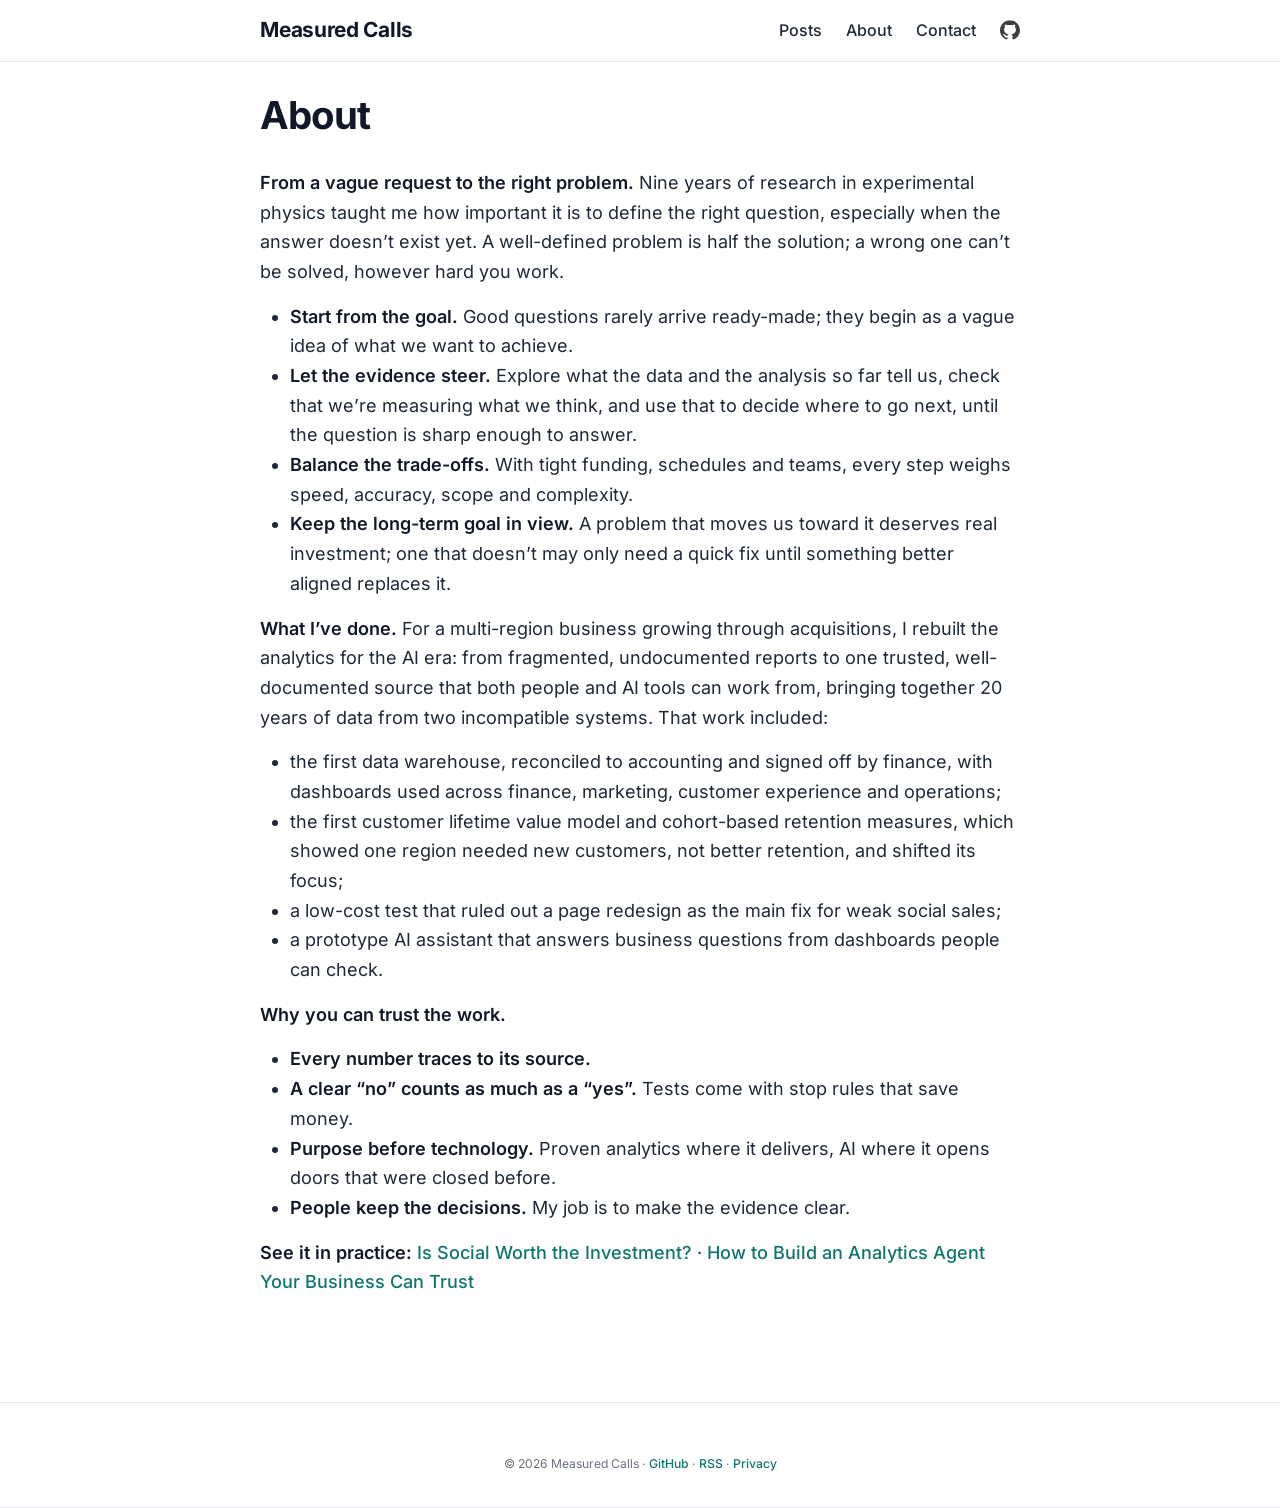
==== about/index.html @ 53e9ac72 "Release snapshot: 2026-11-05T15:10:46Z" ====
<!DOCTYPE html>
<html lang="en"><head>
  <meta charset="utf-8">
  <meta http-equiv="X-UA-Compatible" content="IE=edge">
  <meta name="viewport" content="width=device-width, initial-scale=1"><!-- Begin Jekyll SEO tag v2.7.1 -->
<title>About | Measured Calls</title>
<meta name="generator" content="Jekyll v3.9.0" />
<meta property="og:title" content="About" />
<meta name="author" content="" />
<meta property="og:locale" content="en_US" />
<meta name="description" content="Analytics for leaders who need decisions they can stand behind: defining the right problem, building trusted data and choosing proven analytics or AI to fit the purpose." />
<meta property="og:description" content="Analytics for leaders who need decisions they can stand behind: defining the right problem, building trusted data and choosing proven analytics or AI to fit the purpose." />
<link rel="canonical" href="https://measuredcallshq.github.io/about/" />
<meta property="og:url" content="https://measuredcallshq.github.io/about/" />
<meta property="og:site_name" content="Measured Calls" />
<meta name="twitter:card" content="summary" />
<meta property="twitter:title" content="About" />
<script type="application/ld+json">
{"url":"https://measuredcallshq.github.io/about/","name":"Measured Calls","headline":"About","sameAs":["https://github.com/measuredcallshq"],"description":"Analytics for leaders who need decisions they can stand behind: defining the right problem, building trusted data and choosing proven analytics or AI to fit the purpose.","author":{"@type":"Person","name":""},"@type":"WebSite","@context":"https://schema.org"}</script>
<!-- End Jekyll SEO tag -->
<link rel="stylesheet" href="/assets/main.css"><link type="application/atom+xml" rel="alternate" href="https://measuredcallshq.github.io/feed.xml" title="Measured Calls" /><script defer src="https://cloud.umami.is/script.js" data-website-id="e03cd52a-4199-4e36-b0c2-2d3a0d339734"></script>


</head>
<body><header class="site-header" role="banner">

  <div class="wrapper">
    <a class="site-title" rel="author" href="/">Measured Calls</a><nav class="site-nav">
      <a class="page-link" href="/#case-studies">Posts</a>
      <a class="page-link" href="/about/">About</a>
      <a class="page-link" href="/contact/">Contact</a>
      <a class="page-link nav-github" href="https://github.com/measuredcallshq/measuredcallshq.github.io" aria-label="View the source on GitHub">
        <img class="nav-github-icon" src="/assets/img/icons/github.svg" alt="" width="20" height="20">
      </a>
    </nav>
  </div>
</header>
<main class="page-content" aria-label="Content">
      <div class="wrapper">
        <article class="post">

  <header class="post-header">
    <h1 class="post-title">About</h1>
  </header>

  <div class="post-content">
    <p><strong>From a vague request to the right problem.</strong> Nine years of research in experimental physics taught me how important it is to define the right question, especially when the answer doesn’t exist yet. A well-defined problem is half the solution; a wrong one can’t be solved, however hard you work.</p>

<ul>
  <li><strong>Start from the goal.</strong> Good questions rarely arrive ready-made; they begin as a vague idea of what we want to achieve.</li>
  <li><strong>Let the evidence steer.</strong> Explore what the data and the analysis so far tell us, check that we’re measuring what we think, and use that to decide where to go next, until the question is sharp enough to answer.</li>
  <li><strong>Balance the trade-offs.</strong> With tight funding, schedules and teams, every step weighs speed, accuracy, scope and complexity.</li>
  <li><strong>Keep the long-term goal in view.</strong> A problem that moves us toward it deserves real investment; one that doesn’t may only need a quick fix until something better aligned replaces it.</li>
</ul>

<p><strong>What I’ve done.</strong> For a multi-region business growing through acquisitions, I rebuilt the analytics for the AI era: from fragmented, undocumented reports to one trusted, well-documented source that both people and AI tools can work from, bringing together 20 years of data from two incompatible systems. That work included:</p>

<ul>
  <li>the first data warehouse, reconciled to accounting and signed off by finance, with dashboards used across finance, marketing, customer experience and operations;</li>
  <li>the first customer lifetime value model and cohort-based retention measures, which showed one region needed new customers, not better retention, and shifted its focus;</li>
  <li>a low-cost test that ruled out a page redesign as the main fix for weak social sales;</li>
  <li>a prototype AI assistant that answers business questions from dashboards people can check.</li>
</ul>

<p><strong>Why you can trust the work.</strong></p>

<ul>
  <li><strong>Every number traces to its source.</strong></li>
  <li><strong>A clear “no” counts as much as a “yes”.</strong> Tests come with stop rules that save money.</li>
  <li><strong>Purpose before technology.</strong> Proven analytics where it delivers, AI where it opens doors that were closed before.</li>
  <li><strong>People keep the decisions.</strong> My job is to make the evidence clear.</li>
</ul>

<p><strong>See it in practice:</strong> <a href="/social-traffic-conversion-case-study/">Is Social Worth the Investment?</a> · <a href="/analytics-agent-your-business-can-trust/">How to Build an Analytics Agent Your Business Can Trust</a></p>

  </div>

</article>

      </div>
    </main><footer class="site-footer h-card">
  <data class="u-url" href="/"></data>

  <div class="wrapper"><span class="footer-copyright">&copy; 2026 Measured Calls
      · <a href="https://github.com/measuredcallshq">GitHub</a>
      · <a href="/feed.xml">RSS</a>
      · <a href="/privacy/">Privacy</a></span>
  </div>

</footer>
</body>

</html>
---- assets/main.css ----
@font-face { font-family: "Inter"; font-style: normal; font-weight: 400 800; font-display: swap; src: url("/assets/fonts/inter-var-latin.woff2") format("woff2"); }
/** Reset some basic elements */
body, h1, h2, h3, h4, h5, h6, p, blockquote, pre, hr, dl, dd, ol, ul, figure { margin: 0; padding: 0; }

/** Basic styling */
body { font: 400 18px/1.65 "Inter", -apple-system, BlinkMacSystemFont, "Segoe UI", Roboto, Helvetica, Arial, sans-serif; color: #1f2937; background-color: #ffffff; -webkit-text-size-adjust: 100%; -webkit-font-feature-settings: "kern" 1; -moz-font-feature-settings: "kern" 1; -o-font-feature-settings: "kern" 1; font-feature-settings: "kern" 1; font-kerning: normal; display: flex; min-height: 100vh; flex-direction: column; }

/** Set `margin-bottom` to maintain vertical rhythm */
h1, h2, h3, h4, h5, h6, p, blockquote, pre, ul, ol, dl, figure, .highlight { margin-bottom: 15px; }

/** `main` element */
main { display: block; /* Default value of `display` of `main` element is 'inline' in IE 11. */ }

/** Images */
img { max-width: 100%; vertical-align: middle; }

/** Figures */
figure > img { display: block; }

figcaption { font-size: 15.75px; }

/** Lists */
ul, ol { margin-left: 30px; }

li > ul, li > ol { margin-bottom: 0; }

/** Headings */
h1, h2, h3, h4, h5, h6 { font-weight: 400; }

/** Links */
a { color: #0f766e; text-decoration: none; }
a:visited { color: #06322f; }
a:hover { color: #1f2937; text-decoration: underline; }
.social-media-list a:hover { text-decoration: none; }
.social-media-list a:hover .username { text-decoration: underline; }

/** Blockquotes */
blockquote { color: #6b7280; border-left: 4px solid #eceef1; padding-left: 15px; font-size: 20.25px; letter-spacing: -1px; font-style: italic; }
blockquote > :last-child { margin-bottom: 0; }

/** Code formatting */
pre, code { font-size: 16.875px; border: 1px solid #eceef1; border-radius: 3px; background-color: #eef; }

code { padding: 1px 5px; }

pre { padding: 8px 12px; overflow-x: auto; }
pre > code { border: 0; padding-right: 0; padding-left: 0; }

/** Wrapper */
.wrapper { max-width: -webkit-calc(760px - (30px * 2)); max-width: calc(760px - (30px * 2)); margin-right: auto; margin-left: auto; padding-right: 30px; padding-left: 30px; }
@media screen and (max-width: 800px) { .wrapper { max-width: -webkit-calc(760px - (30px)); max-width: calc(760px - (30px)); padding-right: 15px; padding-left: 15px; } }

/** Clearfix */
.wrapper:after, .footer-col-wrapper:after { content: ""; display: table; clear: both; }

/** Icons */
.svg-icon { width: 16px; height: 16px; display: inline-block; fill: #6b7280; padding-right: 5px; vertical-align: text-top; }

.social-media-list li + li { padding-top: 5px; }

/** Tables */
table { margin-bottom: 30px; width: 100%; text-align: left; color: #405572; border-collapse: collapse; border: 1px solid #eceef1; }
table tr:nth-child(even) { background-color: #fefefe; }
table th, table td { padding: 10px 15px; }
table th { background-color: #f5f6f7; border: 1px solid #e0e3e8; border-bottom-color: #c9ced7; }
table td { border: 1px solid #eceef1; }

/** Site header */
.site-header { border-top: 5px solid #374151; border-bottom: 1px solid #eceef1; min-height: 55.95px; position: relative; }

.site-title { font-size: 29.25px; font-weight: 300; line-height: 66.825px; letter-spacing: -1px; margin-bottom: 0; float: left; }
.site-title, .site-title:visited { color: #374151; }

.site-nav { float: right; line-height: 66.825px; }
.site-nav .nav-trigger { display: none; }
.site-nav .menu-icon { display: none; }
.site-nav .page-link { color: #1f2937; line-height: 1.65; }
.site-nav .page-link:not(:last-child) { margin-right: 20px; }
@media screen and (max-width: 600px) { .site-nav { position: absolute; top: 9px; right: 15px; background-color: #ffffff; border: 1px solid #eceef1; border-radius: 5px; text-align: right; }
  .site-nav label[for="nav-trigger"] { display: block; float: right; width: 36px; height: 36px; z-index: 2; cursor: pointer; }
  .site-nav .menu-icon { display: block; float: right; width: 36px; height: 26px; line-height: 0; padding-top: 10px; text-align: center; }
  .site-nav .menu-icon > svg { fill: #374151; }
  .site-nav input ~ .trigger { clear: both; display: none; }
  .site-nav input:checked ~ .trigger { display: block; padding-bottom: 5px; }
  .site-nav .page-link { display: block; padding: 5px 10px; margin-left: 20px; }
  .site-nav .page-link:not(:last-child) { margin-right: 0; } }

/** Site footer */
.site-footer { border-top: 1px solid #eceef1; padding: 30px 0; }

.footer-heading { font-size: 20.25px; margin-bottom: 15px; }

.contact-list, .social-media-list { list-style: none; margin-left: 0; }

.footer-col-wrapper { font-size: 16.875px; color: #6b7280; margin-left: -15px; }

.footer-col { float: left; margin-bottom: 15px; padding-left: 15px; }

.footer-col-1 { width: -webkit-calc(35% - (30px / 2)); width: calc(35% - (30px / 2)); }

.footer-col-2 { width: -webkit-calc(20% - (30px / 2)); width: calc(20% - (30px / 2)); }

.footer-col-3 { width: -webkit-calc(45% - (30px / 2)); width: calc(45% - (30px / 2)); }

@media screen and (max-width: 800px) { .footer-col-1, .footer-col-2 { width: -webkit-calc(50% - (30px / 2)); width: calc(50% - (30px / 2)); }
  .footer-col-3 { width: -webkit-calc(100% - (30px / 2)); width: calc(100% - (30px / 2)); } }
@media screen and (max-width: 600px) { .footer-col { float: none; width: -webkit-calc(100% - (30px / 2)); width: calc(100% - (30px / 2)); } }
/** Page content */
.page-content { padding: 30px 0; flex: 1; }

.page-heading { font-size: 36px; }

.post-list-heading { font-size: 31.5px; }

.post-list { margin-left: 0; list-style: none; }
.post-list > li { margin-bottom: 30px; }

.post-meta { font-size: 15.75px; color: #6b7280; }

.post-link { display: block; font-size: 27px; }

/** Posts */
.post-header { margin-bottom: 30px; }

.post-title { font-size: 47.25px; letter-spacing: -1px; line-height: 1; }
@media screen and (max-width: 800px) { .post-title { font-size: 40.5px; } }

.post-content { margin-bottom: 30px; }
.post-content h2 { font-size: 36px; }
@media screen and (max-width: 800px) { .post-content h2 { font-size: 31.5px; } }
.post-content h3 { font-size: 29.25px; }
@media screen and (max-width: 800px) { .post-content h3 { font-size: 24.75px; } }
.post-content h4 { font-size: 22.5px; }
@media screen and (max-width: 800px) { .post-content h4 { font-size: 20.25px; } }

/** Syntax highlighting styles */
.highlight { background: #fff; }
.highlighter-rouge .highlight { background: #eef; }
.highlight .c { color: #998; font-style: italic; }
.highlight .err { color: #a61717; background-color: #e3d2d2; }
.highlight .k { font-weight: bold; }
.highlight .o { font-weight: bold; }
.highlight .cm { color: #998; font-style: italic; }
.highlight .cp { color: #999; font-weight: bold; }
.highlight .c1 { color: #998; font-style: italic; }
.highlight .cs { color: #999; font-weight: bold; font-style: italic; }
.highlight .gd { color: #000; background-color: #fdd; }
.highlight .gd .x { color: #000; background-color: #faa; }
.highlight .ge { font-style: italic; }
.highlight .gr { color: #a00; }
.highlight .gh { color: #999; }
.highlight .gi { color: #000; background-color: #dfd; }
.highlight .gi .x { color: #000; background-color: #afa; }
.highlight .go { color: #888; }
.highlight .gp { color: #555; }
.highlight .gs { font-weight: bold; }
.highlight .gu { color: #aaa; }
.highlight .gt { color: #a00; }
.highlight .kc { font-weight: bold; }
.highlight .kd { font-weight: bold; }
.highlight .kp { font-weight: bold; }
.highlight .kr { font-weight: bold; }
.highlight .kt { color: #458; font-weight: bold; }
.highlight .m { color: #099; }
.highlight .s { color: #d14; }
.highlight .na { color: #008080; }
.highlight .nb { color: #0086B3; }
.highlight .nc { color: #458; font-weight: bold; }
.highlight .no { color: #008080; }
.highlight .ni { color: #800080; }
.highlight .ne { color: #900; font-weight: bold; }
.highlight .nf { color: #900; font-weight: bold; }
.highlight .nn { color: #555; }
.highlight .nt { color: #000080; }
.highlight .nv { color: #008080; }
.highlight .ow { font-weight: bold; }
.highlight .w { color: #bbb; }
.highlight .mf { color: #099; }
.highlight .mh { color: #099; }
.highlight .mi { color: #099; }
.highlight .mo { color: #099; }
.highlight .sb { color: #d14; }
.highlight .sc { color: #d14; }
.highlight .sd { color: #d14; }
.highlight .s2 { color: #d14; }
.highlight .se { color: #d14; }
.highlight .sh { color: #d14; }
.highlight .si { color: #d14; }
.highlight .sx { color: #d14; }
.highlight .sr { color: #009926; }
.highlight .s1 { color: #d14; }
.highlight .ss { color: #990073; }
.highlight .bp { color: #999; }
.highlight .vc { color: #008080; }
.highlight .vg { color: #008080; }
.highlight .vi { color: #008080; }
.highlight .il { color: #099; }

body { background-color: #ffffff; }

.wrapper { max-width: clamp(0px, 100% - 60px, 760px); }

h1, h2, h3, h4 { font-weight: 700; letter-spacing: -0.02em; color: #111827; }

h2 { margin-top: 39px; padding-top: 18px; border-top: 1px solid #e5e7eb; font-size: 1.35em; }

h3 { margin-top: 27px; font-size: 1.12em; color: #1f2937; }

strong { color: #111827; font-weight: 600; }

a { color: #0f766e; font-weight: 500; }
a:visited { color: #0f766e; }
a:hover { color: #111827; text-decoration: underline; }

.site-header { position: sticky; top: 0; z-index: 30; background: #ffffff; border-top: none; border-bottom: 1px solid #e5e7eb; min-height: auto; padding: 20px 0; }
.site-header .wrapper { display: flex; align-items: center; justify-content: space-between; }
.site-header .wrapper::after { content: none; }

.site-title { display: inline-block; float: none; font-weight: 700; font-size: 1.3rem; line-height: 1; letter-spacing: -0.01em; color: #111827 !important; }
.site-title:hover { text-decoration: none; color: #0f766e; }

.site-nav { float: none; display: flex; align-items: center; line-height: 1; }
.site-nav .page-link { display: inline-block; color: #1f2937; font-weight: 500; font-size: 1rem; line-height: 1; }
.site-nav .page-link:not(:last-child) { margin-right: 24px; }
.site-nav .page-link:hover { color: #0f766e; text-decoration: none; }
.site-nav .nav-github { display: inline-flex; align-items: center; margin-right: 0; }
.site-nav .nav-github-icon { display: block; opacity: 0.75; transition: opacity 0.15s ease; }
.site-nav .nav-github:hover .nav-github-icon { opacity: 1; }

.home { padding-top: 33px; }

.hero { margin-bottom: 39px; scroll-margin-top: 96px; }
.hero h1 { font-size: 2.75rem; line-height: 1.15; letter-spacing: -0.01em; margin-bottom: 12px; }
.hero p { font-size: 1.15rem; line-height: 1.6; color: #374151; max-width: 600px; margin-bottom: 18px; }
.hero p:last-child { margin-bottom: 0; }

.case-studies { scroll-margin-top: 96px; }

.section-label { font-size: 0.82rem; font-weight: 700; text-transform: uppercase; letter-spacing: 0.08em; color: #6b7280; border-top: 1px solid #e5e7eb; padding-top: 21px; margin-top: 0; margin-bottom: 12px; }

.post-list { list-style: none; margin-left: 0; }
.post-list > li { padding: 26px 0; border-bottom: 1px solid #e5e7eb; }
.post-list > li:first-child { padding-top: 4px; }
.post-list .post-meta { text-transform: uppercase; letter-spacing: 0.06em; font-size: 0.72rem; font-weight: 700; color: #0f766e; }
.post-list h3 { margin: 8px 0 8px; }
.post-list h3 .post-link { color: #111827; font-size: 1.28rem; }
.post-list h3 .post-link:hover { color: #0f766e; text-decoration: none; }
.post-list p { color: #374151; }

.rss-subscribe { margin-top: 18px; color: #6b7280; font-size: 0.85rem; }

.back-link { display: inline-block; font-size: 0.85rem; font-weight: 600; color: #6b7280; margin-bottom: 18px; }
.back-link:hover { color: #0f766e; text-decoration: none; }

.post-header { margin-bottom: 30px; }
.post-header .post-title { font-size: 2.4rem; line-height: 1.2; }
.post-header .post-meta { display: inline-block; margin-top: 10px; font-size: 0.8rem; font-weight: 700; text-transform: uppercase; letter-spacing: 0.06em; color: #0f766e; }

.post-content > p:first-of-type em:only-child, .post-content > p:first-child > em:only-child { display: block; font-size: 0.95rem; color: #6b7280; border-left: 3px solid #e5e7eb; padding-left: 14px; margin-bottom: 24px; }
.post-content .summary-card { background: #f1f6f5; border-radius: 10px; padding: 22px 26px 26px; margin-bottom: 33px; font-size: 1.04em; }
.post-content .summary-card h2 { margin-top: 0; padding-top: 0; border-top: none; font-size: 1.3em; }
.post-content .summary-card table { font-size: 0.86em; background: #ffffff; }
.post-content .summary-card p > strong:only-child { display: block; margin-top: 21px; font-size: 0.86em; font-weight: 700; text-transform: uppercase; letter-spacing: 0.06em; color: #374151; }
.post-content .summary-card > :first-child p > strong:only-child { margin-top: 0; }
.post-content hr { border: 0; border-top: 1px solid #e5e7eb; margin: 27px 0; }
.post-content figure { margin: 18px 0; text-align: center; }
.post-content figure img { border: 1px solid #e5e7eb; border-radius: 6px; }
.post-content figcaption { color: #6b7280; margin-top: 10px; font-size: 0.86rem; line-height: 1.5; }
.post-content blockquote { border-left: 3px solid #0f766e; color: #1f2937; padding-left: 16px; font-style: normal; letter-spacing: normal; }
.post-content table { border: none; font-size: 0.92rem; color: #1f2937; }
.post-content table thead th { background: transparent; color: #111827; border: none; border-bottom: 2px solid #111827; font-weight: 700; text-transform: uppercase; letter-spacing: 0.04em; font-size: 0.74rem; }
.post-content table tr:nth-child(even) { background-color: #f1f6f5; }
.post-content table td, .post-content table th { border: none; border-bottom: 1px solid #e5e7eb; }
.post-content table strong { color: #0f766e; }

.post--reference .post-title { font-size: 2rem; }
.post--reference .post-content { font-size: 0.94em; }

.site-footer { background: #ffffff; border-top: 1px solid #e5e7eb; border-bottom: 1px solid #e5e7eb; margin-top: 45px; padding: 33px 0; text-align: center; }
.site-footer .wrapper { display: flex; flex-direction: column; align-items: center; max-width: 420px; }
.site-footer .footer-title { font-weight: 700; color: #111827; font-size: 1rem; }
.site-footer .footer-tagline { color: #374151; font-size: 0.88rem; margin-top: 4px; }
.site-footer .footer-copyright { color: #6b7280; font-size: 0.76rem; margin-top: 18px; }

.site-author { margin-left: 10px; font-size: 0.9rem; color: #6b7280; }

.post-list .post-excerpt { color: #374151; margin-bottom: 8px; }

.read-more { font-size: 0.92rem; font-weight: 600; color: #0f766e; }
.read-more:hover { text-decoration: underline; }

.author-box { margin-top: 45px; padding: 16px 20px; background: #f1f6f5; border-radius: 8px; font-size: 0.95rem; }
.author-box p { margin: 0; }

.post-content h2, .post-content h3 { scroll-margin-top: 96px; }

.toc { position: fixed; top: 50%; right: 18px; transform: translateY(-50%); z-index: 20; }

.toc-rail { display: flex; flex-direction: column; align-items: flex-end; gap: 7px; padding: 10px 4px; cursor: pointer; }

.toc-bar { display: block; height: 2px; border-radius: 2px; background: #d4d4d1; transition: background 0.15s ease; }
.toc-bar.toc-bar-l2 { width: 16px; }
.toc-bar.toc-bar-l3 { width: 9px; }
.toc-bar.active { background: #1f2937; }

.toc-panel { position: absolute; top: 50%; right: 0; transform: translateY(-50%); width: 280px; max-height: 70vh; overflow-y: auto; padding: 8px; background: #ffffff; border: 1px solid #e5e7eb; border-radius: 10px; box-shadow: 0 8px 28px rgba(15, 23, 42, 0.12); opacity: 0; visibility: hidden; transition: opacity 0.15s ease, visibility 0.15s ease; }
.toc-panel ol { list-style: none; margin: 0; padding: 0; }
.toc-panel li { margin: 0; }
.toc-panel a { display: block; padding: 4px 10px; border-radius: 6px; font-size: 0.84rem; line-height: 1.4; color: #6b7280; }
.toc-panel a:hover { background: #f1f1ef; color: #1f2937; text-decoration: none; }
.toc-panel .toc-l2 a { color: #374151; }
.toc-panel .toc-l3 a { padding-left: 24px; }
.toc-panel .active a { color: #111827; font-weight: 600; }

.toc:hover .toc-panel, .toc:focus-within .toc-panel, .toc.open .toc-panel { opacity: 1; visibility: visible; }

.toc:hover .toc-rail, .toc.open .toc-rail { opacity: 0; }

@media screen and (max-width: 600px) { .toc { right: 6px; }
  .toc-panel { width: min(280px, calc(100vw - 24px)); } }
.page-subtitle { margin-top: -8px; margin-bottom: 30px; font-size: 1.2rem; font-weight: 500; color: #374151; }

@media screen and (max-width: 600px) { .hero h1 { font-size: 2.1rem; }
  .post-header .post-title { font-size: 1.9rem; }
  .post--reference .post-title { font-size: 1.65rem; } }
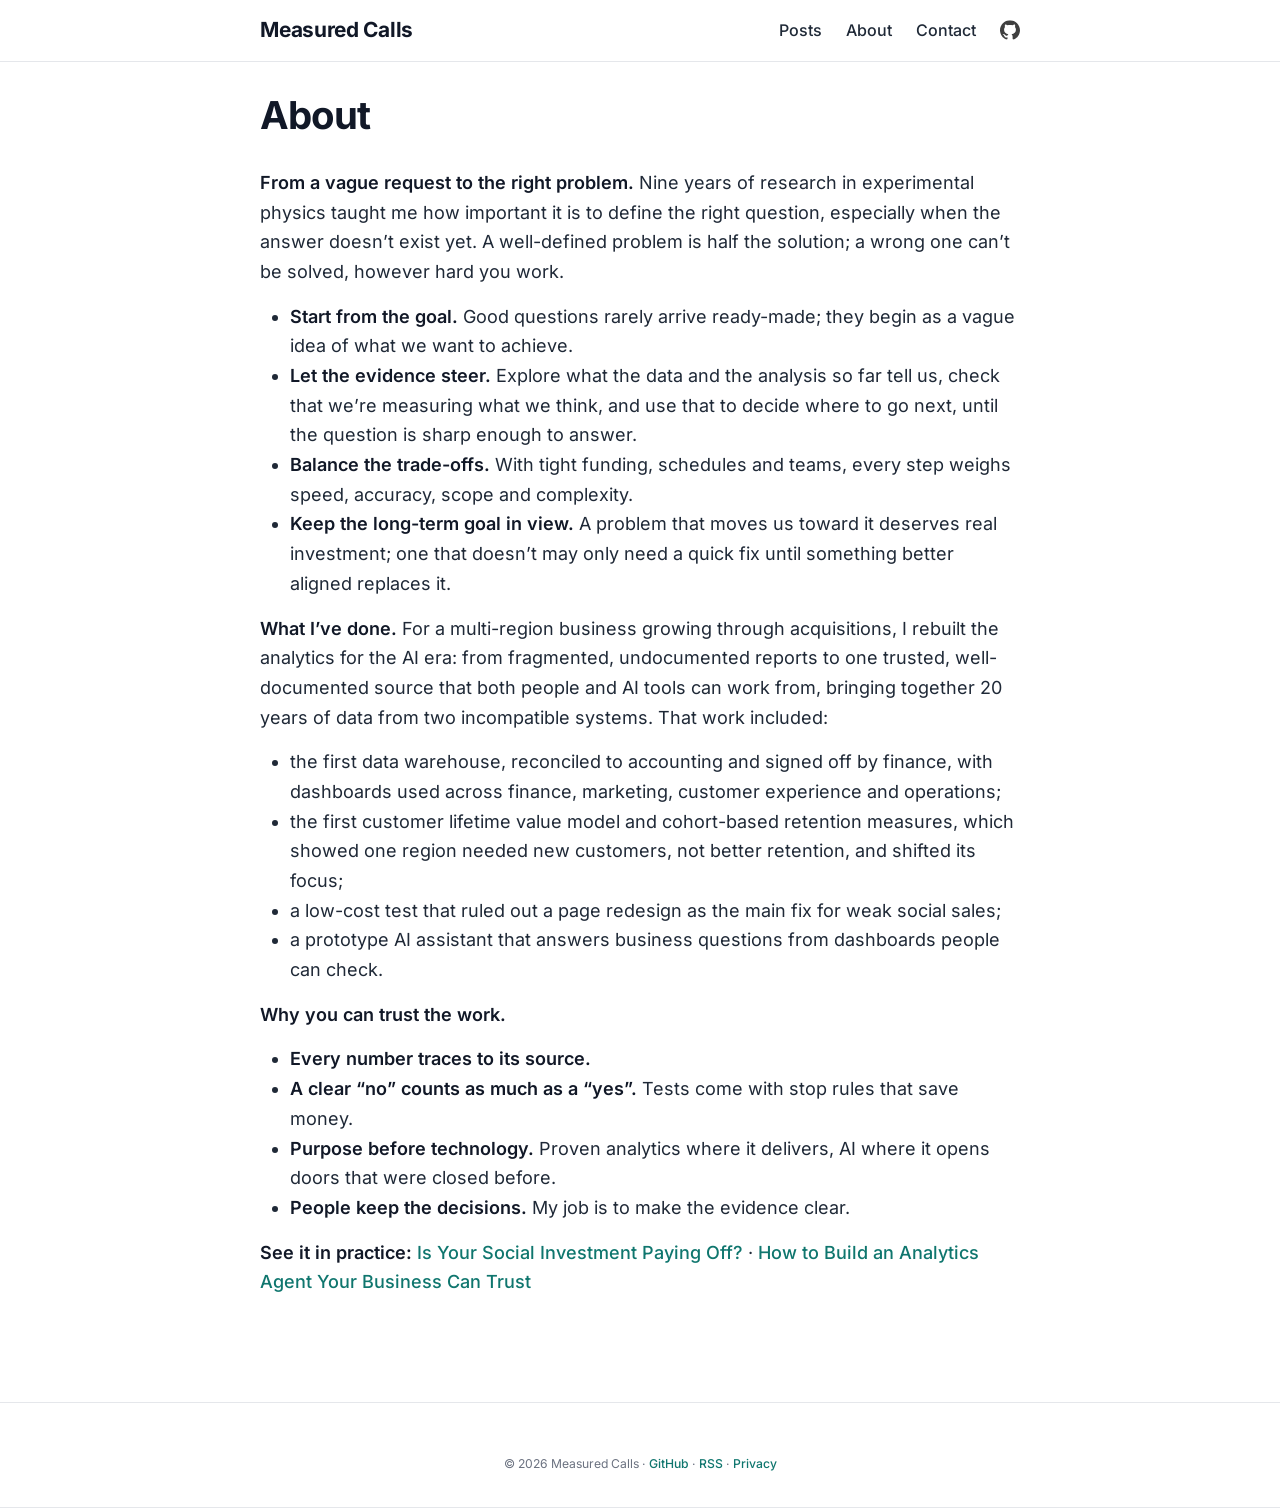
==== commit 97d3bb30: "Release snapshot: 2026-11-10T16:29:53Z" ====
--- a/about/index.html
+++ b/about/index.html
@@ -71,7 +71,7 @@
   <li><strong>People keep the decisions.</strong> My job is to make the evidence clear.</li>
 </ul>
 
-<p><strong>See it in practice:</strong> <a href="/social-traffic-conversion-case-study/">Is Social Worth the Investment?</a> · <a href="/analytics-agent-your-business-can-trust/">How to Build an Analytics Agent Your Business Can Trust</a></p>
+<p><strong>See it in practice:</strong> <a href="/social-traffic-conversion-case-study/">Is Your Social Investment Paying Off?</a> · <a href="/analytics-agent-your-business-can-trust/">How to Build an Analytics Agent Your Business Can Trust</a></p>
 
   </div>
 
